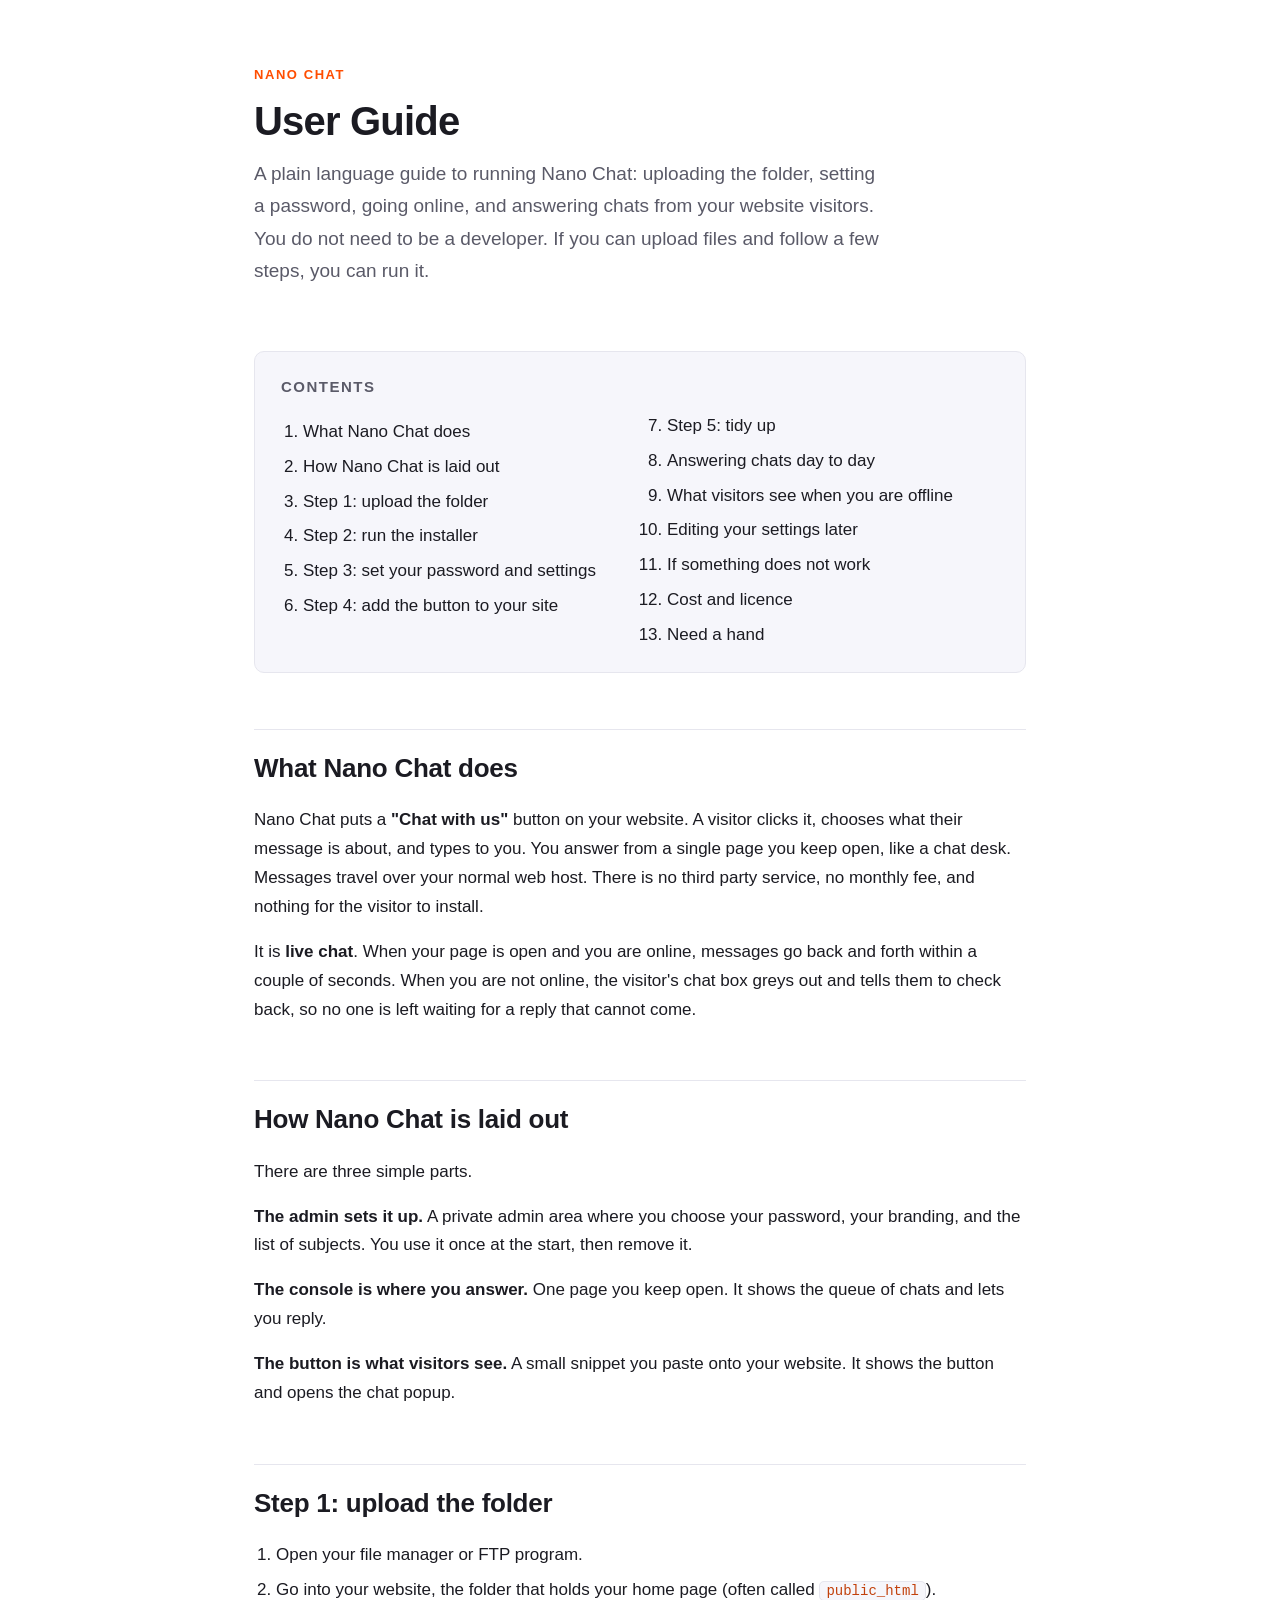
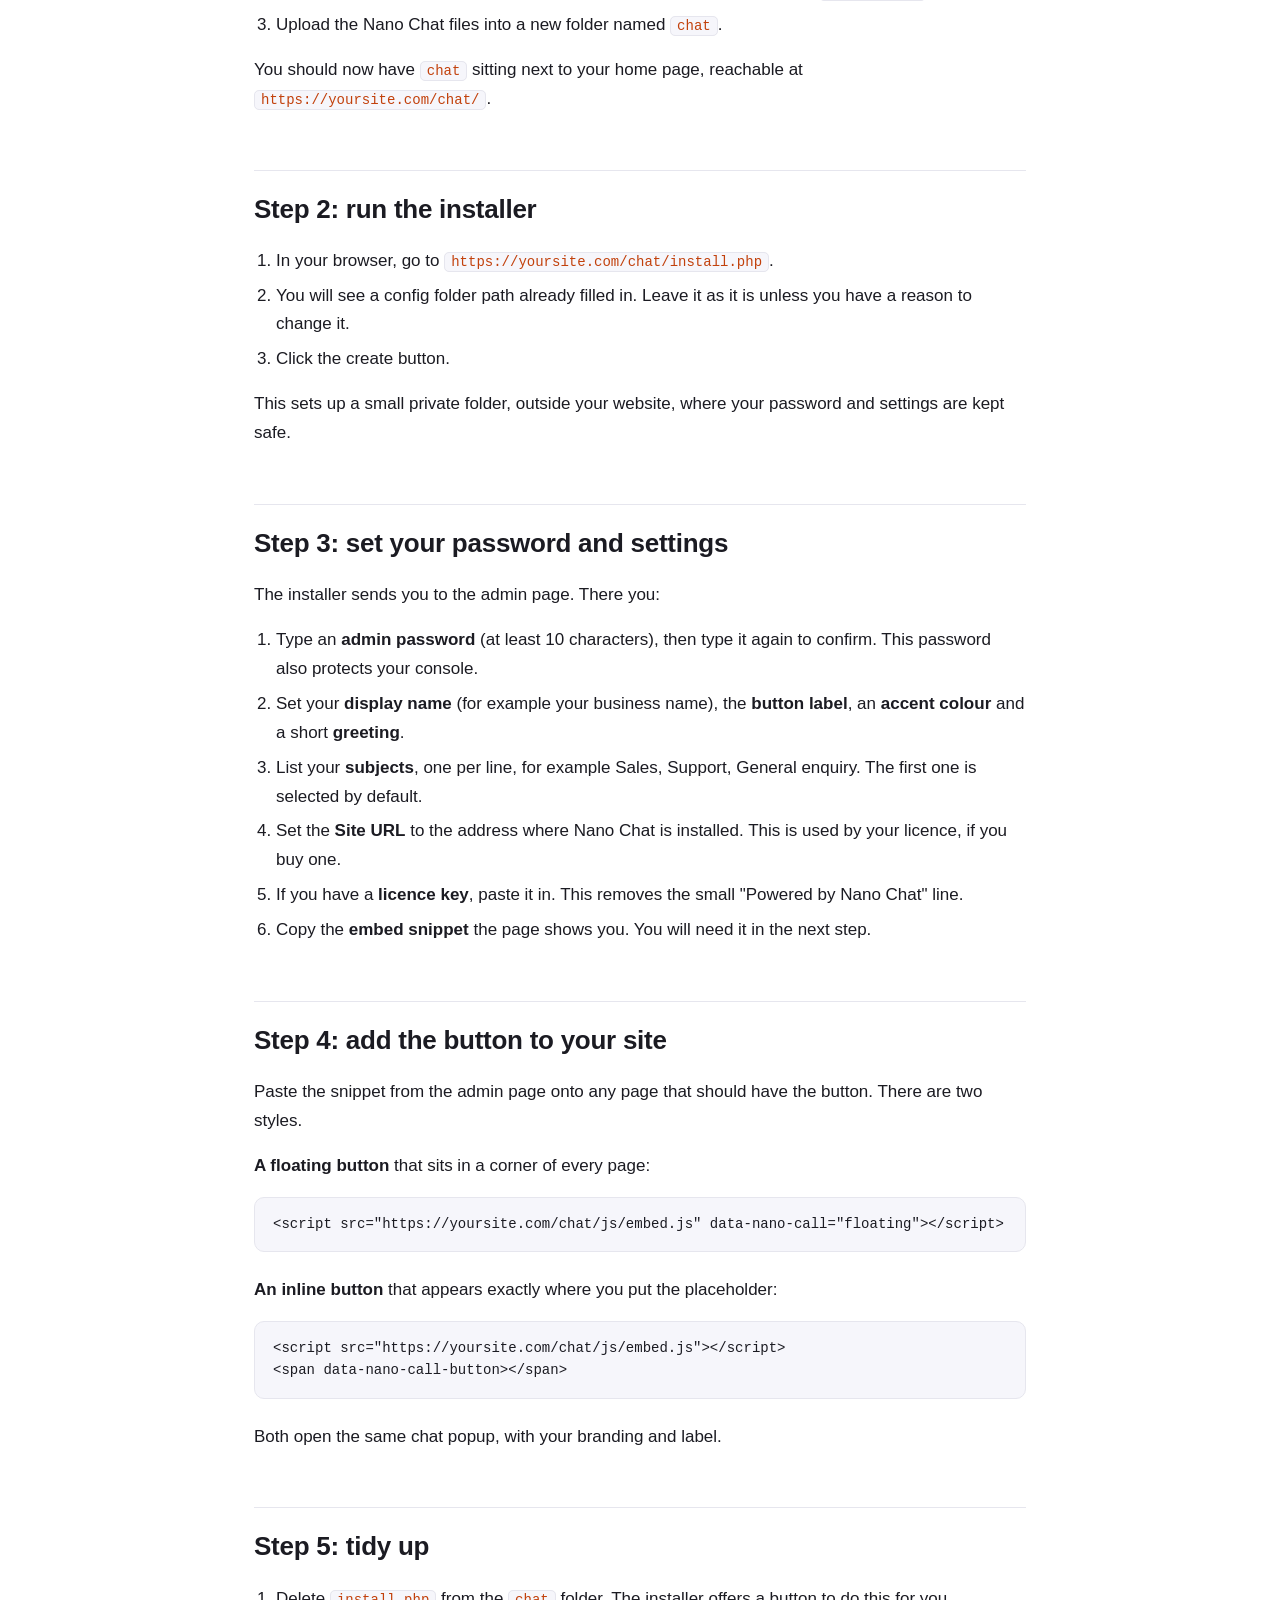
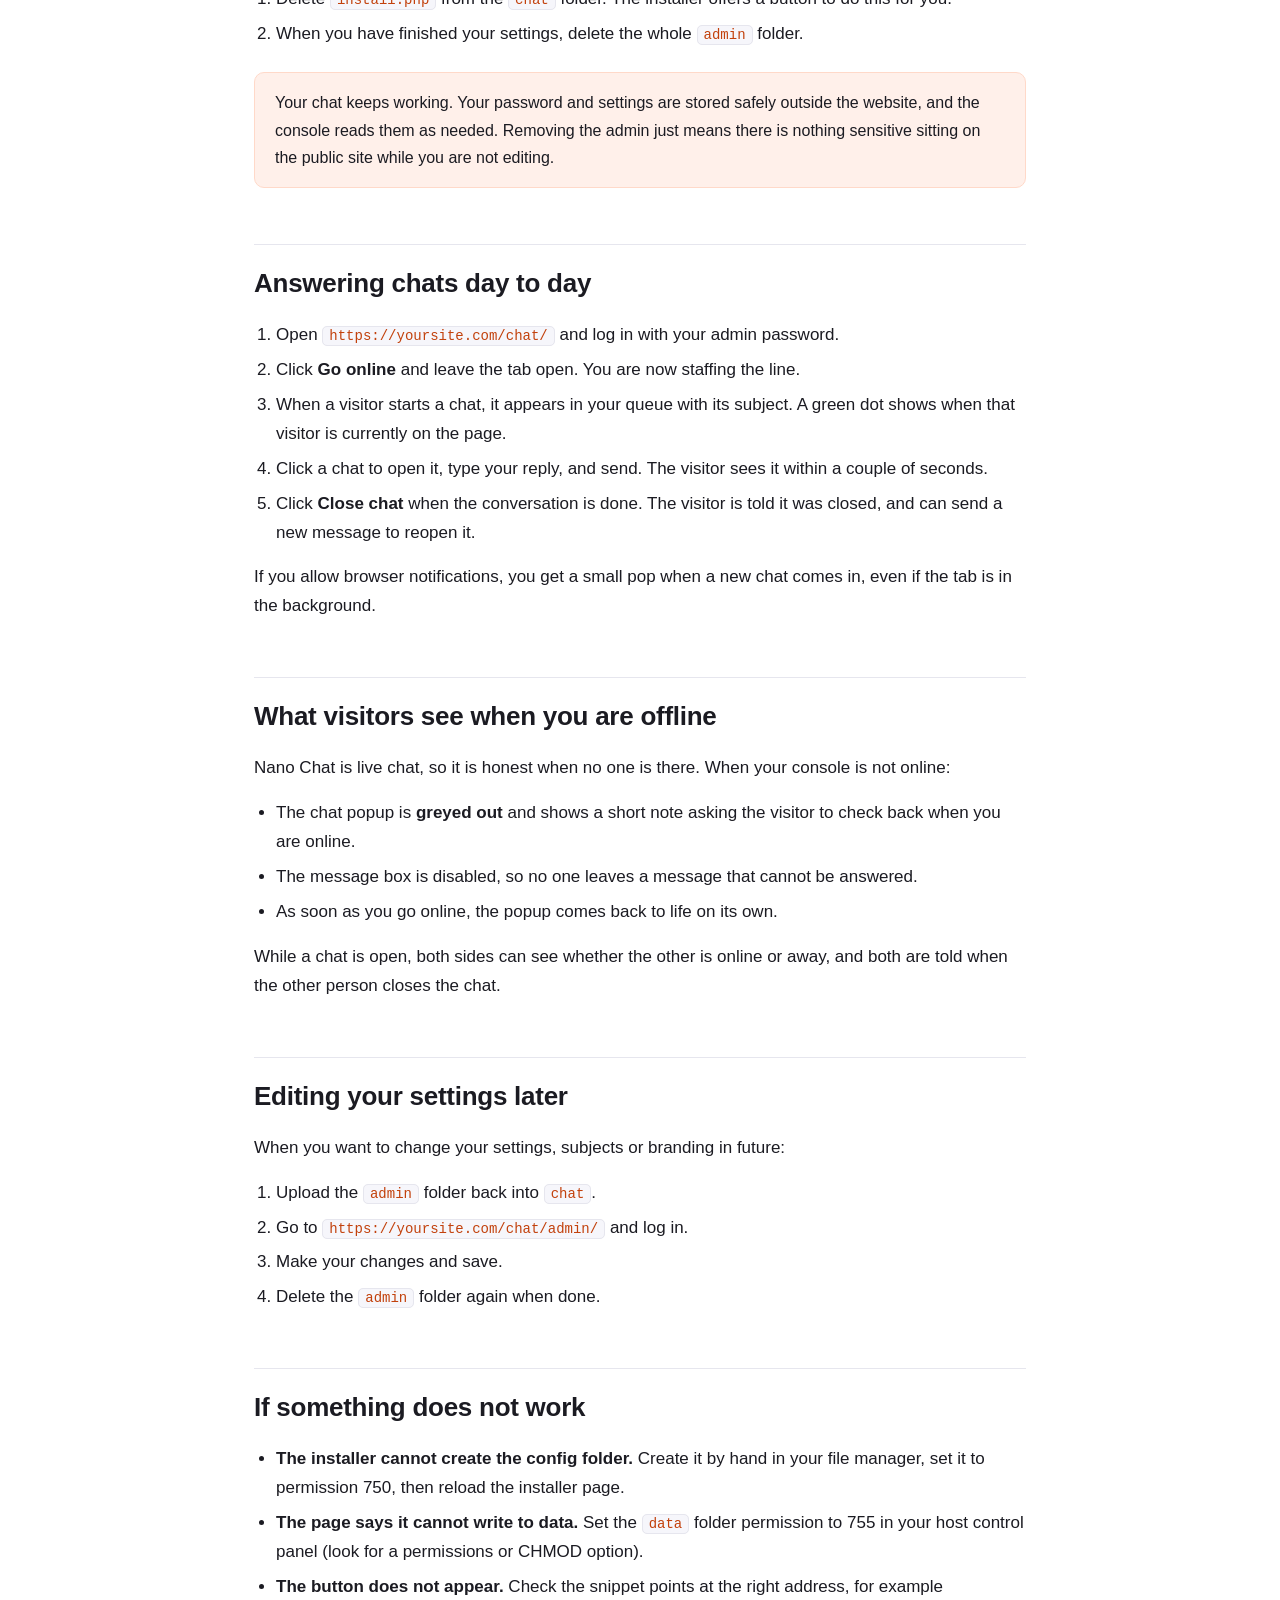
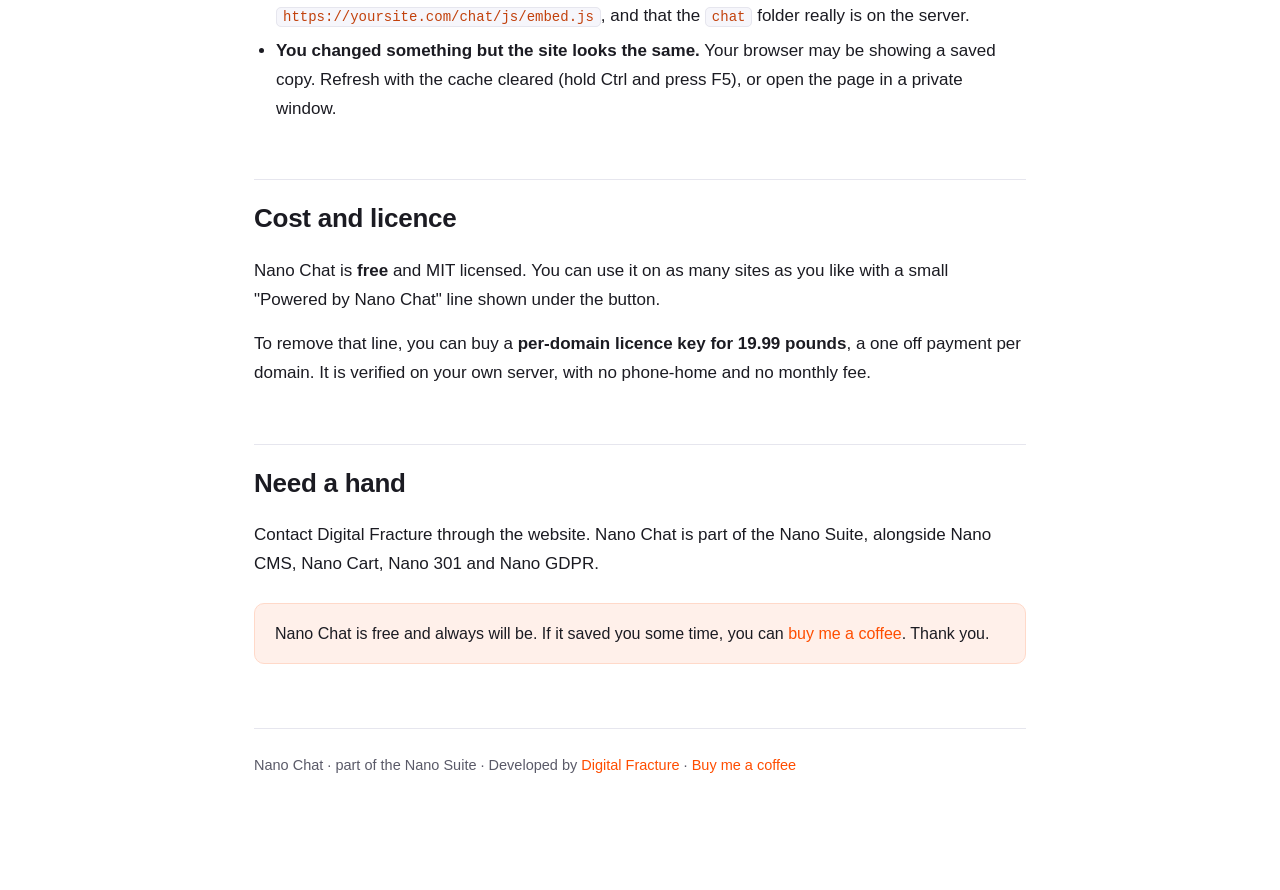
==== GUIDE.html @ 3c4261ab "Nano Chat 1.0.0: free text live-chat widget First public release. Flat-file PHP, no database, remova" ====
<!DOCTYPE html>
<html lang="en">
<head>
<meta charset="UTF-8">
<meta name="viewport" content="width=device-width, initial-scale=1.0">
<title>Nano Chat User Guide</title>
<style>
  :root {
    --ink: #1b1b22;
    --muted: #5a5a68;
    --line: #e6e6ee;
    --bg: #ffffff;
    --soft: #f6f6fb;
    --accent: #ff4d00;
    --accent_soft: #fff0ea;
    --radius: 10px;
    --maxw: 820px;
  }
  * { box-sizing: border-box; }
  html { scroll-behavior: smooth; }
  body {
    margin: 0;
    background: var(--bg);
    color: var(--ink);
    font: 17px/1.7 -apple-system, BlinkMacSystemFont, "Segoe UI", Roboto, Helvetica, Arial, sans-serif;
    -webkit-font-smoothing: antialiased;
  }
  .wrap { max-width: var(--maxw); margin: 0 auto; padding: 0 24px 96px; }
  header.masthead {
    max-width: var(--maxw);
    margin: 0 auto;
    padding: 64px 24px 28px;
  }
  .eyebrow {
    font-size: 13px;
    font-weight: 600;
    letter-spacing: 0.12em;
    text-transform: uppercase;
    color: var(--accent);
    margin: 0 0 12px;
  }
  h1 {
    font-size: 40px;
    line-height: 1.15;
    margin: 0 0 14px;
    letter-spacing: -0.02em;
  }
  .lede { font-size: 19px; color: var(--muted); margin: 0; max-width: 60ch; }
  h2 {
    font-size: 26px;
    letter-spacing: -0.01em;
    margin: 56px 0 16px;
    padding-top: 16px;
    border-top: 1px solid var(--line);
  }
  h3 { font-size: 19px; margin: 32px 0 10px; }
  p { margin: 0 0 16px; }
  a { color: var(--accent); text-decoration: none; }
  a:hover { text-decoration: underline; }
  strong { font-weight: 650; }
  code {
    background: var(--soft);
    border: 1px solid var(--line);
    border-radius: 5px;
    padding: 1px 6px;
    font: 14px/1.5 "SF Mono", ui-monospace, Menlo, Consolas, monospace;
    color: #c2410c;
  }
  pre {
    background: var(--soft);
    border: 1px solid var(--line);
    border-radius: var(--radius);
    padding: 16px 18px;
    overflow: auto;
    font: 13.5px/1.6 "SF Mono", ui-monospace, Menlo, Consolas, monospace;
    margin: 0 0 24px;
  }
  pre code { background: none; border: none; padding: 0; color: var(--ink); }
  ul, ol { margin: 0 0 16px; padding-left: 22px; }
  li { margin: 6px 0; }
  .callout {
    background: var(--accent_soft);
    border: 1px solid #ffd9c9;
    border-radius: var(--radius);
    padding: 16px 20px;
    margin: 24px 0;
    font-size: 16px;
  }
  .callout p:last-child { margin-bottom: 0; }
  nav.toc {
    background: var(--soft);
    border: 1px solid var(--line);
    border-radius: var(--radius);
    padding: 22px 26px;
    margin: 36px 0 8px;
  }
  nav.toc h2 {
    border: none;
    padding: 0;
    margin: 0 0 12px;
    font-size: 15px;
    text-transform: uppercase;
    letter-spacing: 0.1em;
    color: var(--muted);
  }
  nav.toc ol { columns: 2; column-gap: 32px; margin: 0; }
  nav.toc a { color: var(--ink); }
  footer.endmatter {
    margin-top: 64px;
    padding-top: 24px;
    border-top: 1px solid var(--line);
    color: var(--muted);
    font-size: 14.5px;
  }
  @media (max-width: 600px) {
    h1 { font-size: 32px; }
    nav.toc ol { columns: 1; }
    header.masthead { padding-top: 44px; }
  }
</style>
</head>
<body>

<header class="masthead">
  <p class="eyebrow">Nano Chat</p>
  <h1>User Guide</h1>
  <p class="lede">A plain language guide to running Nano Chat: uploading the folder, setting a password, going online, and answering chats from your website visitors. You do not need to be a developer. If you can upload files and follow a few steps, you can run it.</p>
</header>

<div class="wrap">

  <nav class="toc">
    <h2>Contents</h2>
    <ol>
      <li><a href="#what">What Nano Chat does</a></li>
      <li><a href="#layout">How Nano Chat is laid out</a></li>
      <li><a href="#upload">Step 1: upload the folder</a></li>
      <li><a href="#install">Step 2: run the installer</a></li>
      <li><a href="#settings">Step 3: set your password and settings</a></li>
      <li><a href="#embed">Step 4: add the button to your site</a></li>
      <li><a href="#tidy">Step 5: tidy up</a></li>
      <li><a href="#answer">Answering chats day to day</a></li>
      <li><a href="#offline">What visitors see when you are offline</a></li>
      <li><a href="#again">Editing your settings later</a></li>
      <li><a href="#trouble">If something does not work</a></li>
      <li><a href="#cost">Cost and licence</a></li>
      <li><a href="#help">Need a hand</a></li>
    </ol>
  </nav>

  <h2 id="what">What Nano Chat does</h2>
  <p>Nano Chat puts a <strong>"Chat with us"</strong> button on your website. A visitor clicks it, chooses what their message is about, and types to you. You answer from a single page you keep open, like a chat desk. Messages travel over your normal web host. There is no third party service, no monthly fee, and nothing for the visitor to install.</p>
  <p>It is <strong>live chat</strong>. When your page is open and you are online, messages go back and forth within a couple of seconds. When you are not online, the visitor's chat box greys out and tells them to check back, so no one is left waiting for a reply that cannot come.</p>

  <h2 id="layout">How Nano Chat is laid out</h2>
  <p>There are three simple parts.</p>
  <p><strong>The admin sets it up.</strong> A private admin area where you choose your password, your branding, and the list of subjects. You use it once at the start, then remove it.</p>
  <p><strong>The console is where you answer.</strong> One page you keep open. It shows the queue of chats and lets you reply.</p>
  <p><strong>The button is what visitors see.</strong> A small snippet you paste onto your website. It shows the button and opens the chat popup.</p>

  <h2 id="upload">Step 1: upload the folder</h2>
  <ol>
    <li>Open your file manager or FTP program.</li>
    <li>Go into your website, the folder that holds your home page (often called <code>public_html</code>).</li>
    <li>Upload the Nano Chat files into a new folder named <code>chat</code>.</li>
  </ol>
  <p>You should now have <code>chat</code> sitting next to your home page, reachable at <code>https://yoursite.com/chat/</code>.</p>

  <h2 id="install">Step 2: run the installer</h2>
  <ol>
    <li>In your browser, go to <code>https://yoursite.com/chat/install.php</code>.</li>
    <li>You will see a config folder path already filled in. Leave it as it is unless you have a reason to change it.</li>
    <li>Click the create button.</li>
  </ol>
  <p>This sets up a small private folder, outside your website, where your password and settings are kept safe.</p>

  <h2 id="settings">Step 3: set your password and settings</h2>
  <p>The installer sends you to the admin page. There you:</p>
  <ol>
    <li>Type an <strong>admin password</strong> (at least 10 characters), then type it again to confirm. This password also protects your console.</li>
    <li>Set your <strong>display name</strong> (for example your business name), the <strong>button label</strong>, an <strong>accent colour</strong> and a short <strong>greeting</strong>.</li>
    <li>List your <strong>subjects</strong>, one per line, for example Sales, Support, General enquiry. The first one is selected by default.</li>
    <li>Set the <strong>Site URL</strong> to the address where Nano Chat is installed. This is used by your licence, if you buy one.</li>
    <li>If you have a <strong>licence key</strong>, paste it in. This removes the small "Powered by Nano Chat" line.</li>
    <li>Copy the <strong>embed snippet</strong> the page shows you. You will need it in the next step.</li>
  </ol>

  <h2 id="embed">Step 4: add the button to your site</h2>
  <p>Paste the snippet from the admin page onto any page that should have the button. There are two styles.</p>
  <p><strong>A floating button</strong> that sits in a corner of every page:</p>
  <pre><code>&lt;script src="https://yoursite.com/chat/js/embed.js" data-nano-call="floating"&gt;&lt;/script&gt;</code></pre>
  <p><strong>An inline button</strong> that appears exactly where you put the placeholder:</p>
  <pre><code>&lt;script src="https://yoursite.com/chat/js/embed.js"&gt;&lt;/script&gt;
&lt;span data-nano-call-button&gt;&lt;/span&gt;</code></pre>
  <p>Both open the same chat popup, with your branding and label.</p>

  <h2 id="tidy">Step 5: tidy up</h2>
  <ol>
    <li>Delete <code>install.php</code> from the <code>chat</code> folder. The installer offers a button to do this for you.</li>
    <li>When you have finished your settings, delete the whole <code>admin</code> folder.</li>
  </ol>
  <div class="callout">
    <p>Your chat keeps working. Your password and settings are stored safely outside the website, and the console reads them as needed. Removing the admin just means there is nothing sensitive sitting on the public site while you are not editing.</p>
  </div>

  <h2 id="answer">Answering chats day to day</h2>
  <ol>
    <li>Open <code>https://yoursite.com/chat/</code> and log in with your admin password.</li>
    <li>Click <strong>Go online</strong> and leave the tab open. You are now staffing the line.</li>
    <li>When a visitor starts a chat, it appears in your queue with its subject. A green dot shows when that visitor is currently on the page.</li>
    <li>Click a chat to open it, type your reply, and send. The visitor sees it within a couple of seconds.</li>
    <li>Click <strong>Close chat</strong> when the conversation is done. The visitor is told it was closed, and can send a new message to reopen it.</li>
  </ol>
  <p>If you allow browser notifications, you get a small pop when a new chat comes in, even if the tab is in the background.</p>

  <h2 id="offline">What visitors see when you are offline</h2>
  <p>Nano Chat is live chat, so it is honest when no one is there. When your console is not online:</p>
  <ul>
    <li>The chat popup is <strong>greyed out</strong> and shows a short note asking the visitor to check back when you are online.</li>
    <li>The message box is disabled, so no one leaves a message that cannot be answered.</li>
    <li>As soon as you go online, the popup comes back to life on its own.</li>
  </ul>
  <p>While a chat is open, both sides can see whether the other is online or away, and both are told when the other person closes the chat.</p>

  <h2 id="again">Editing your settings later</h2>
  <p>When you want to change your settings, subjects or branding in future:</p>
  <ol>
    <li>Upload the <code>admin</code> folder back into <code>chat</code>.</li>
    <li>Go to <code>https://yoursite.com/chat/admin/</code> and log in.</li>
    <li>Make your changes and save.</li>
    <li>Delete the <code>admin</code> folder again when done.</li>
  </ol>

  <h2 id="trouble">If something does not work</h2>
  <ul>
    <li><strong>The installer cannot create the config folder.</strong> Create it by hand in your file manager, set it to permission 750, then reload the installer page.</li>
    <li><strong>The page says it cannot write to data.</strong> Set the <code>data</code> folder permission to 755 in your host control panel (look for a permissions or CHMOD option).</li>
    <li><strong>The button does not appear.</strong> Check the snippet points at the right address, for example <code>https://yoursite.com/chat/js/embed.js</code>, and that the <code>chat</code> folder really is on the server.</li>
    <li><strong>You changed something but the site looks the same.</strong> Your browser may be showing a saved copy. Refresh with the cache cleared (hold Ctrl and press F5), or open the page in a private window.</li>
  </ul>

  <h2 id="cost">Cost and licence</h2>
  <p>Nano Chat is <strong>free</strong> and MIT licensed. You can use it on as many sites as you like with a small "Powered by Nano Chat" line shown under the button.</p>
  <p>To remove that line, you can buy a <strong>per-domain licence key for 19.99 pounds</strong>, a one off payment per domain. It is verified on your own server, with no phone-home and no monthly fee.</p>

  <h2 id="help">Need a hand</h2>
  <p>Contact Digital Fracture through the website. Nano Chat is part of the Nano Suite, alongside Nano CMS, Nano Cart, Nano 301 and Nano GDPR.</p>

  <div class="callout">
    <p>Nano Chat is free and always will be. If it saved you some time, you can <a href="https://buymeacoffee.com/digitalfracture">buy me a coffee</a>. Thank you.</p>
  </div>

  <footer class="endmatter">
    <p>Nano Chat &middot; part of the Nano Suite &middot; Developed by <a href="https://digitalfracture.co.uk">Digital Fracture</a> &middot; <a href="https://buymeacoffee.com/digitalfracture">Buy me a coffee</a></p>
  </footer>

</div>
</body>
</html>
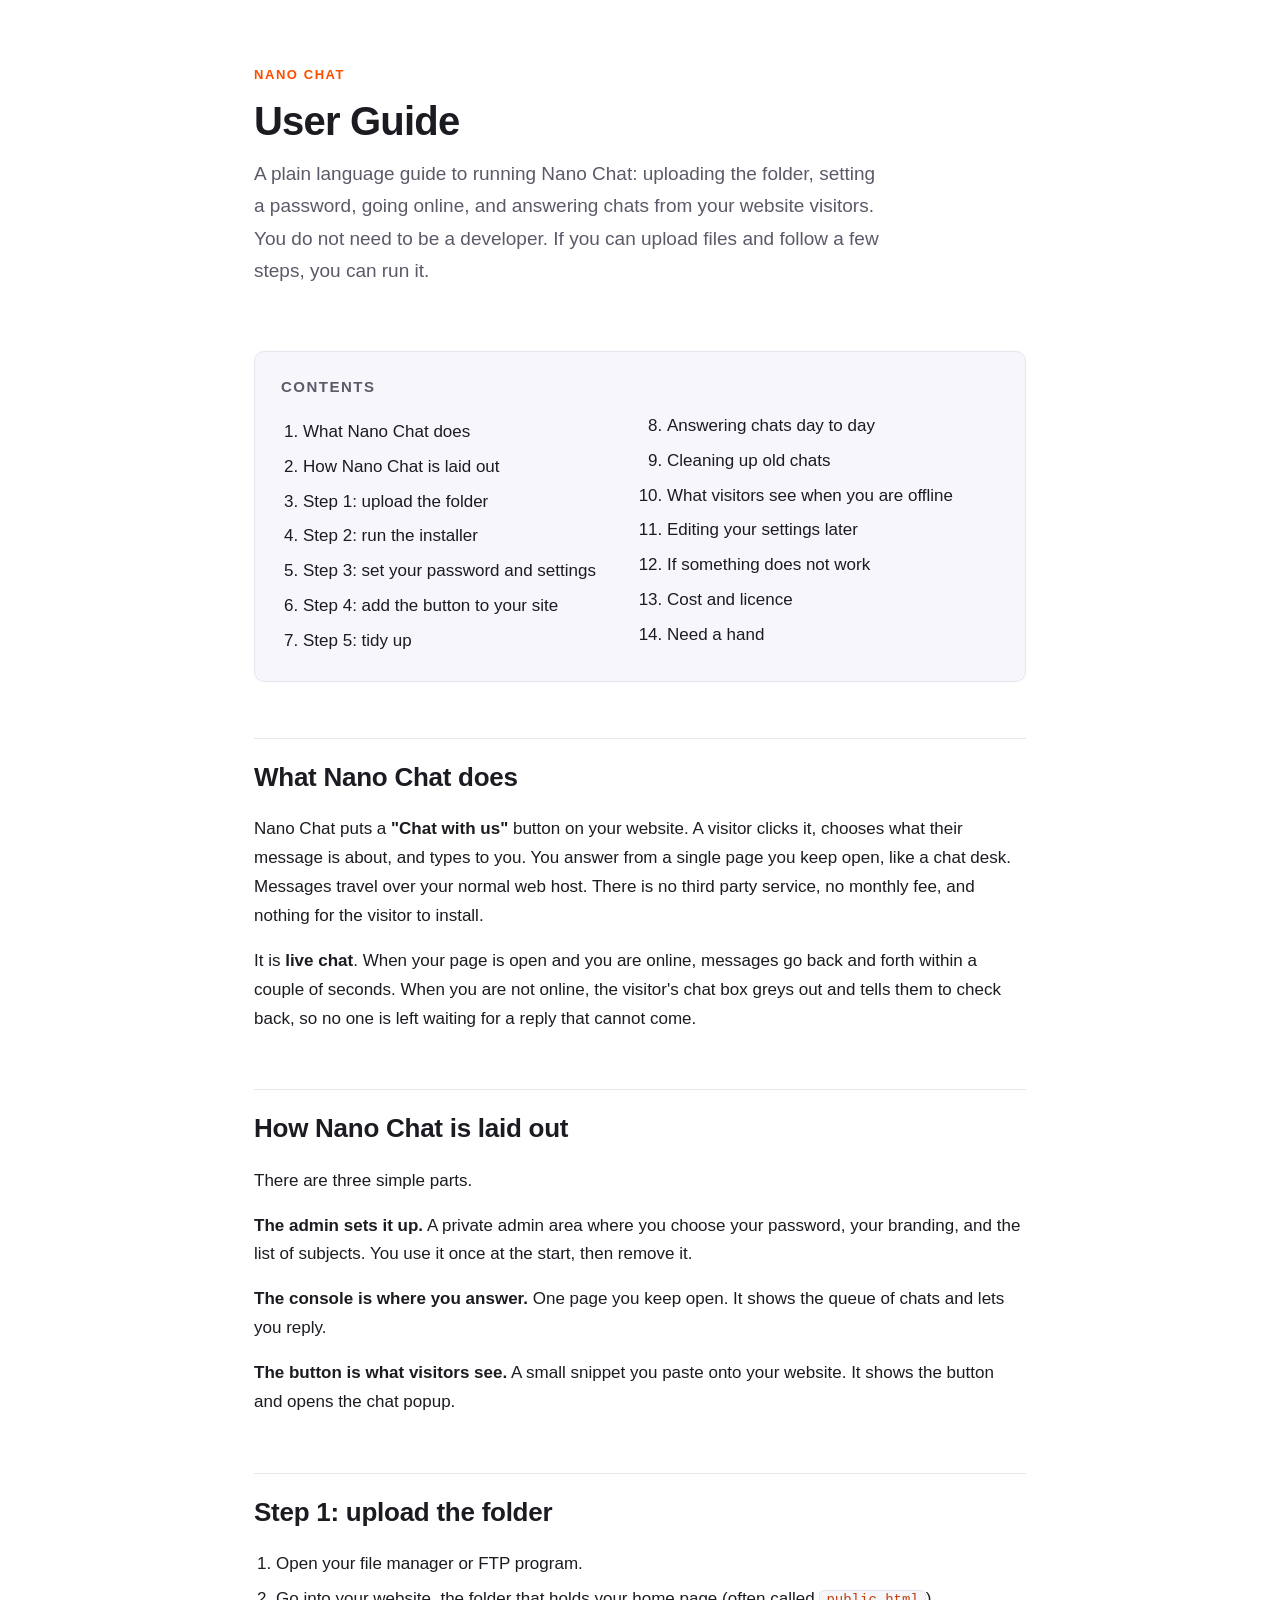
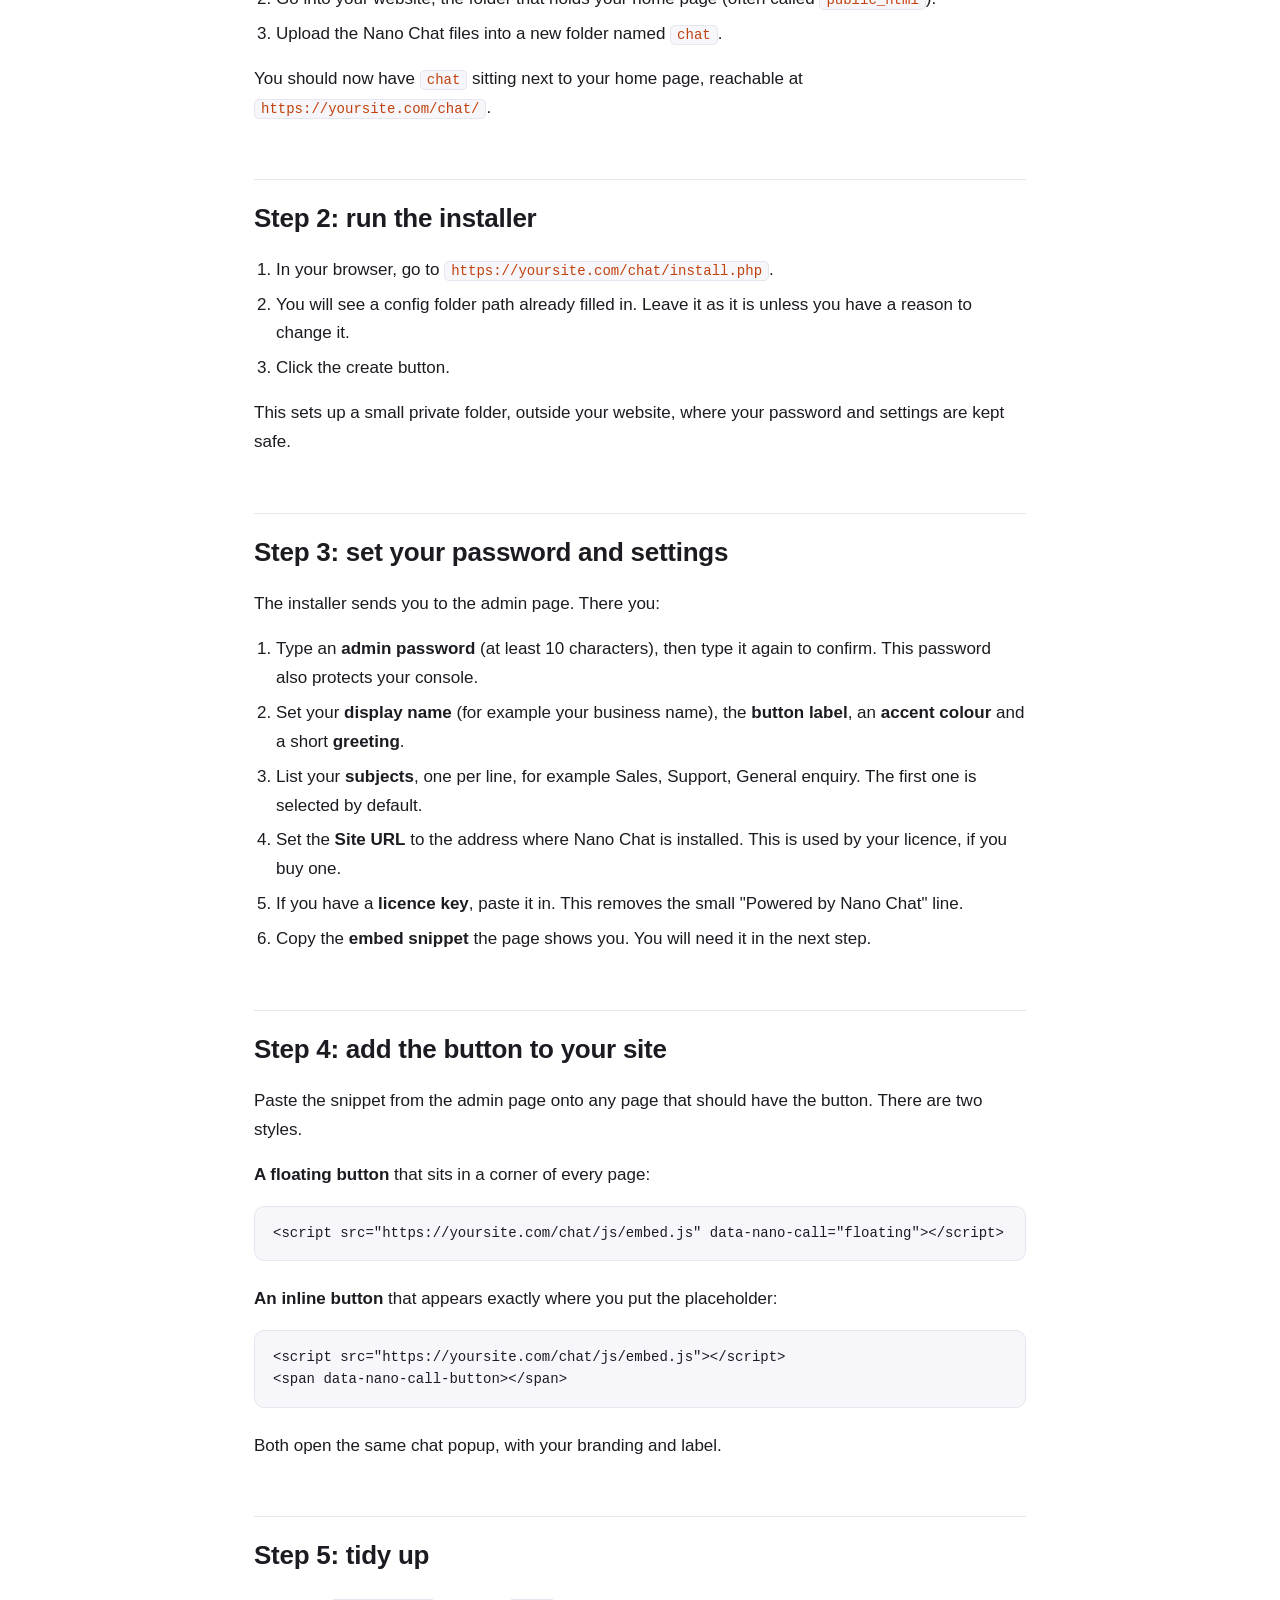
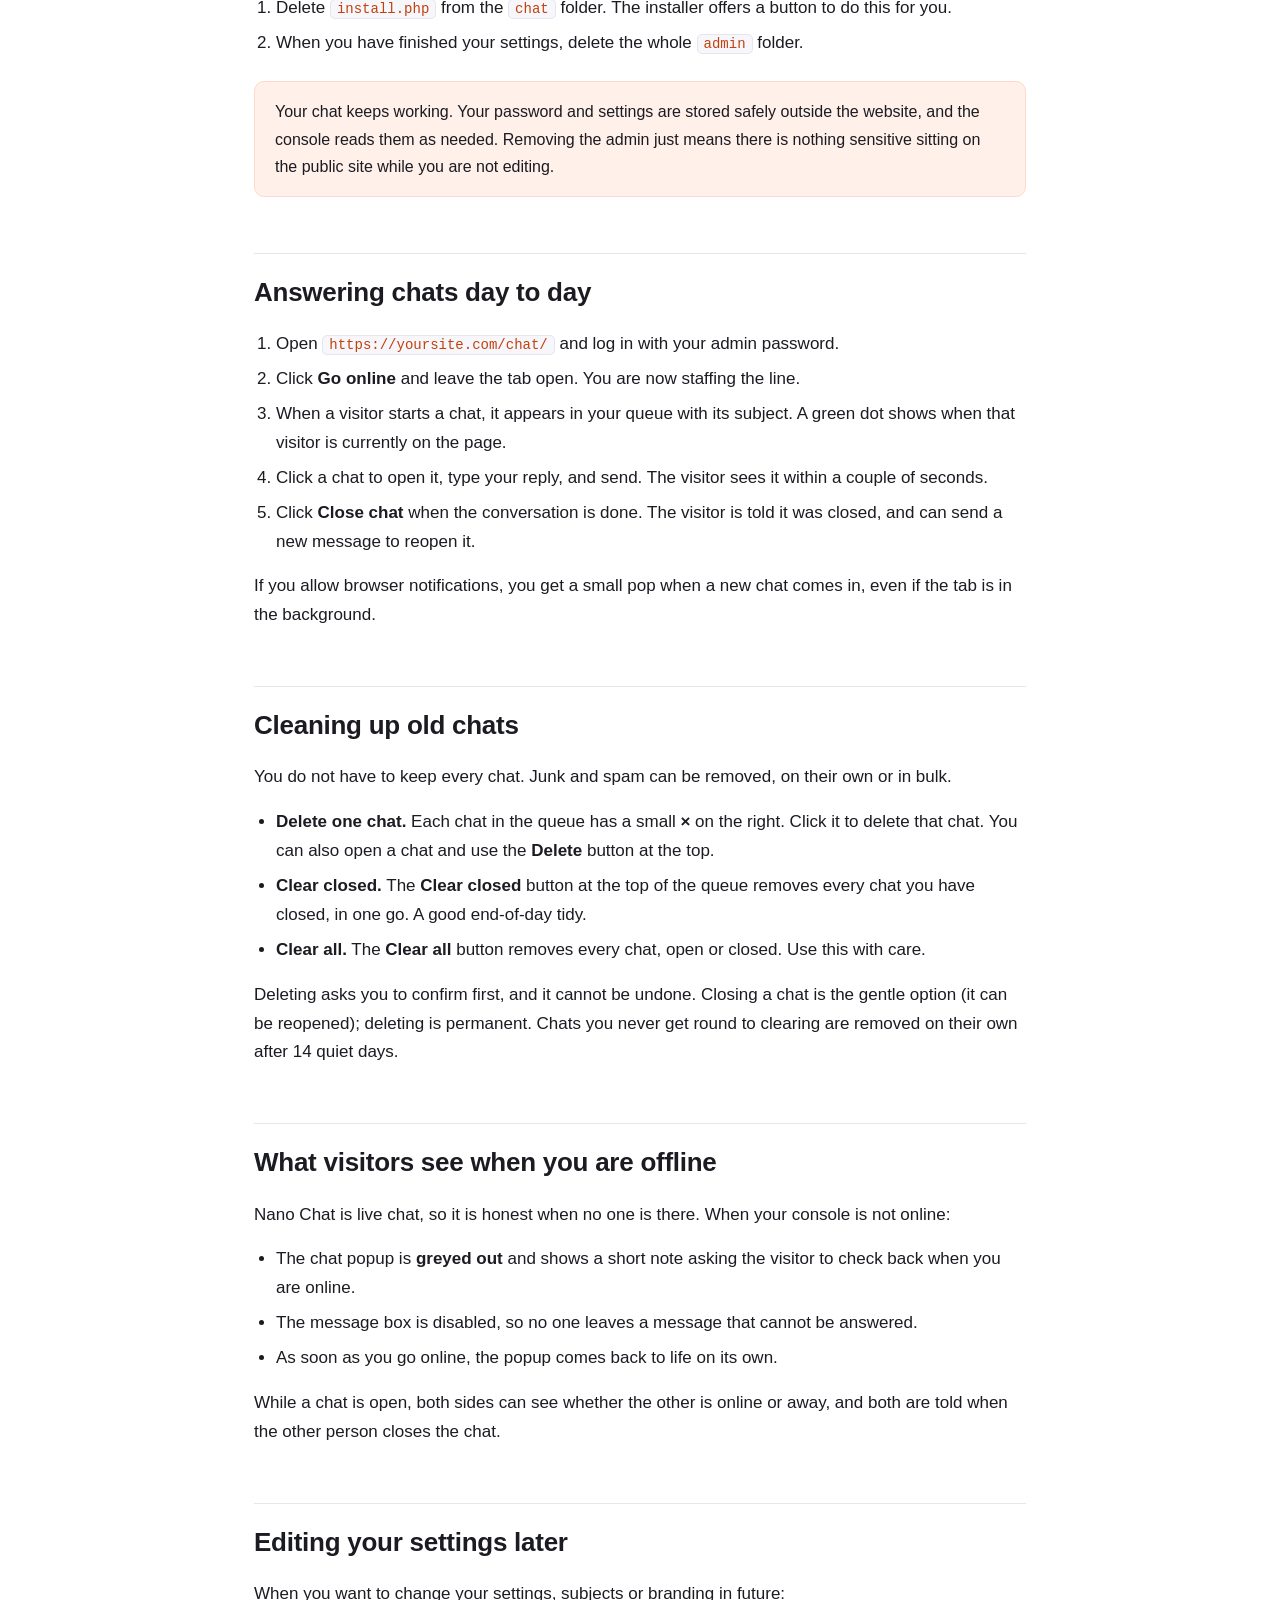
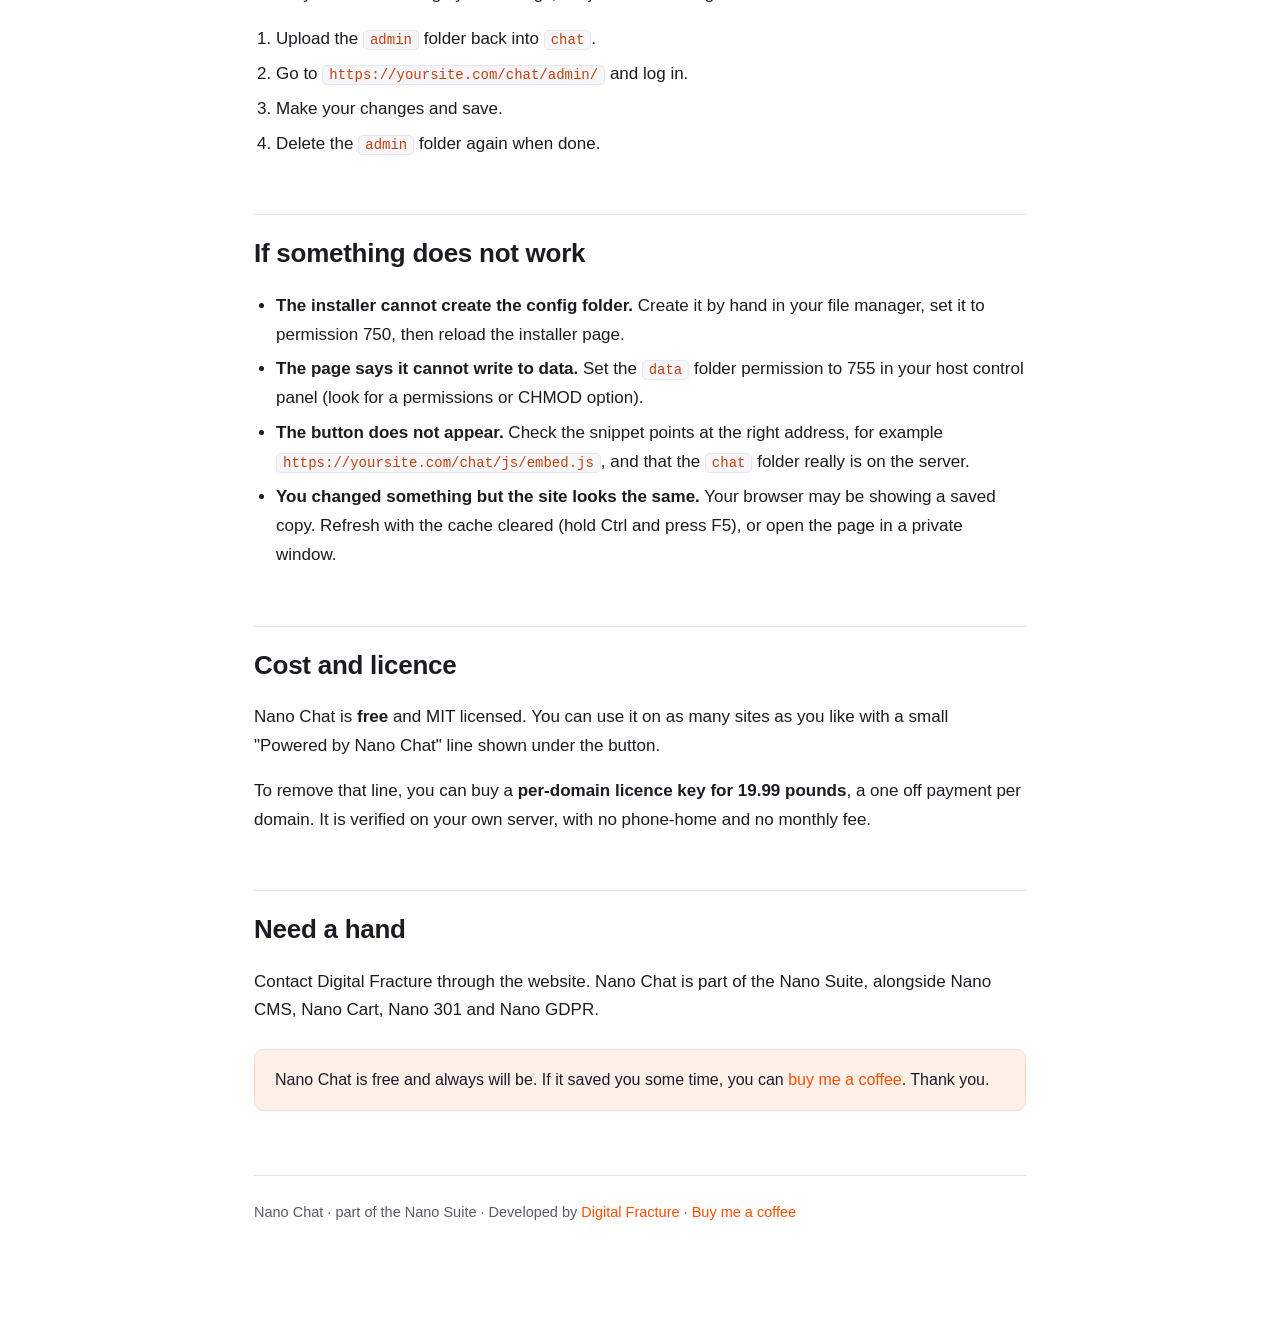
==== commit c001805b: "Add chat cleanup: delete single chats and bulk-clear from the console Operators can now remove conve" ====
--- a/GUIDE.html
+++ b/GUIDE.html
@@ -140,6 +140,7 @@
       <li><a href="#embed">Step 4: add the button to your site</a></li>
       <li><a href="#tidy">Step 5: tidy up</a></li>
       <li><a href="#answer">Answering chats day to day</a></li>
+      <li><a href="#cleanup">Cleaning up old chats</a></li>
       <li><a href="#offline">What visitors see when you are offline</a></li>
       <li><a href="#again">Editing your settings later</a></li>
       <li><a href="#trouble">If something does not work</a></li>
@@ -213,6 +214,15 @@
   </ol>
   <p>If you allow browser notifications, you get a small pop when a new chat comes in, even if the tab is in the background.</p>
 
+  <h2 id="cleanup">Cleaning up old chats</h2>
+  <p>You do not have to keep every chat. Junk and spam can be removed, on their own or in bulk.</p>
+  <ul>
+    <li><strong>Delete one chat.</strong> Each chat in the queue has a small <strong>&times;</strong> on the right. Click it to delete that chat. You can also open a chat and use the <strong>Delete</strong> button at the top.</li>
+    <li><strong>Clear closed.</strong> The <strong>Clear closed</strong> button at the top of the queue removes every chat you have closed, in one go. A good end-of-day tidy.</li>
+    <li><strong>Clear all.</strong> The <strong>Clear all</strong> button removes every chat, open or closed. Use this with care.</li>
+  </ul>
+  <p>Deleting asks you to confirm first, and it cannot be undone. Closing a chat is the gentle option (it can be reopened); deleting is permanent. Chats you never get round to clearing are removed on their own after 14 quiet days.</p>
+
   <h2 id="offline">What visitors see when you are offline</h2>
   <p>Nano Chat is live chat, so it is honest when no one is there. When your console is not online:</p>
   <ul>
